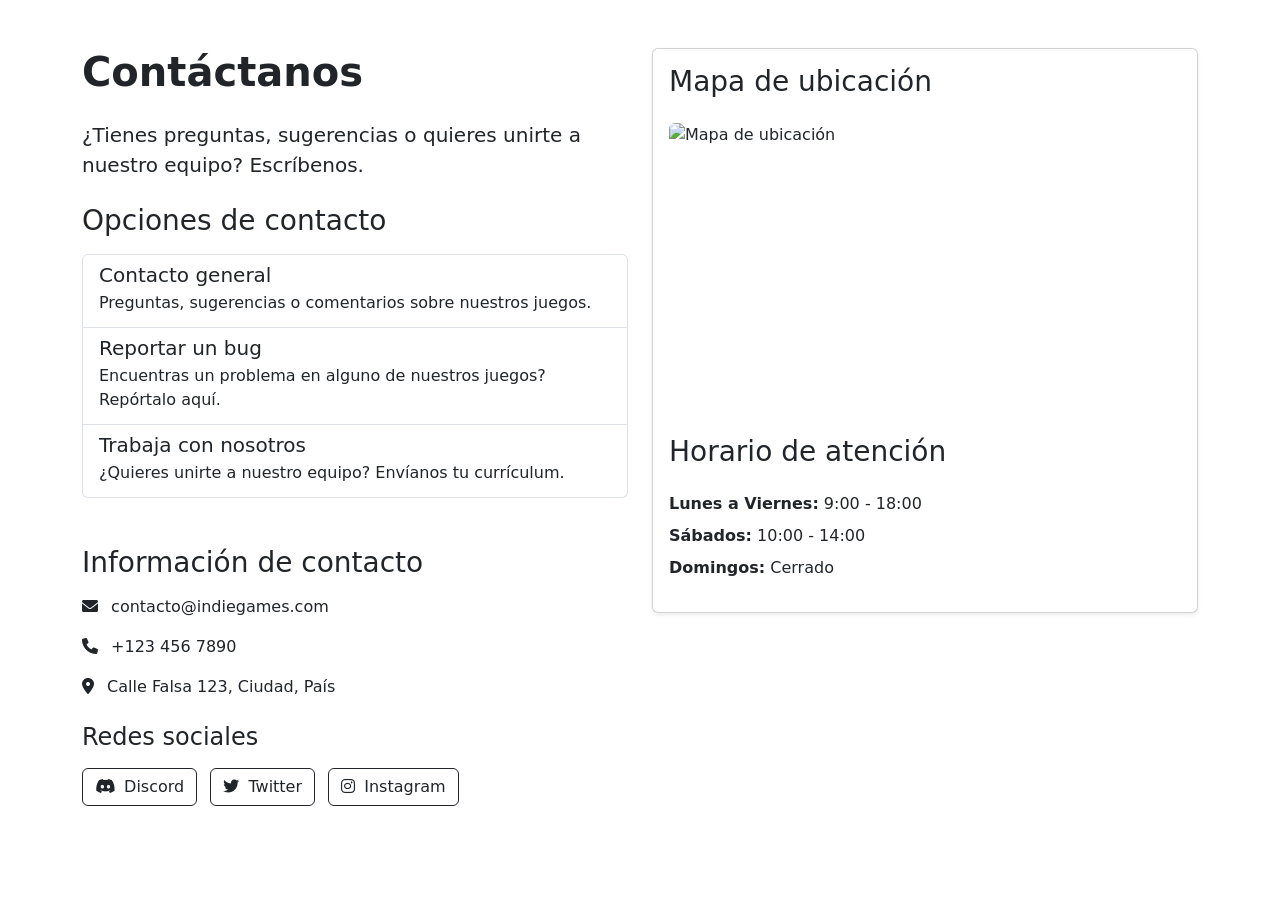
==== contact.html @ 78354c52 "Inicial" ====
<!DOCTYPE html>
<html lang="es">
<head>
    <meta charset="UTF-8">
    <meta name="viewport" content="width=device-width, initial-scale=1.0">
    <title>Contacto | Indie Games Studio</title>
    <link href="https://cdn.jsdelivr.net/npm/bootstrap@5.3.0-alpha1/dist/css/bootstrap.min.css" rel="stylesheet">
    <link rel="stylesheet" href="https://cdnjs.cloudflare.com/ajax/libs/font-awesome/6.0.0/css/all.min.css">
    <link rel="stylesheet" href="../css/style.css">
</head>
<body>
    <!-- Navbar (igual que en index.html) -->
    
    <main class="container my-5">
        <div class="row">
            <div class="col-lg-6">
                <h1 class="fw-bold mb-4">Contáctanos</h1>
                <p class="lead mb-4">¿Tienes preguntas, sugerencias o quieres unirte a nuestro equipo? Escríbenos.</p>
                
                <div class="mb-5">
                    <h3 class="mb-3">Opciones de contacto</h3>
                    <div class="list-group">
                        <a href="#" class="list-group-item list-group-item-action" data-bs-toggle="modal" data-bs-target="#contactModal" data-type="general">
                            <div class="d-flex w-100 justify-content-between">
                                <h5 class="mb-1">Contacto general</h5>
                            </div>
                            <p class="mb-1">Preguntas, sugerencias o comentarios sobre nuestros juegos.</p>
                        </a>
                        <a href="#" class="list-group-item list-group-item-action" data-bs-toggle="modal" data-bs-target="#contactModal" data-type="bug">
                            <div class="d-flex w-100 justify-content-between">
                                <h5 class="mb-1">Reportar un bug</h5>
                            </div>
                            <p class="mb-1">Encuentras un problema en alguno de nuestros juegos? Repórtalo aquí.</p>
                        </a>
                        <a href="#" class="list-group-item list-group-item-action" data-bs-toggle="modal" data-bs-target="#contactModal" data-type="job">
                            <div class="d-flex w-100 justify-content-between">
                                <h5 class="mb-1">Trabaja con nosotros</h5>
                            </div>
                            <p class="mb-1">¿Quieres unirte a nuestro equipo? Envíanos tu currículum.</p>
                        </a>
                    </div>
                </div>
                
                <div>
                    <h3 class="mb-3">Información de contacto</h3>
                    <ul class="list-unstyled">
                        <li class="mb-3"><i class="fas fa-envelope me-2"></i> contacto@indiegames.com</li>
                        <li class="mb-3"><i class="fas fa-phone me-2"></i> +123 456 7890</li>
                        <li class="mb-3"><i class="fas fa-map-marker-alt me-2"></i> Calle Falsa 123, Ciudad, País</li>
                    </ul>
                    
                    <h4 class="mt-4 mb-3">Redes sociales</h4>
                    <div class="social-icons">
                        <a href="#" class="btn btn-outline-dark me-2"><i class="fab fa-discord me-1"></i> Discord</a>
                        <a href="#" class="btn btn-outline-dark me-2"><i class="fab fa-twitter me-1"></i> Twitter</a>
                        <a href="#" class="btn btn-outline-dark"><i class="fab fa-instagram me-1"></i> Instagram</a>
                    </div>
                </div>
            </div>
            
            <div class="col-lg-6">
                <div class="card shadow-sm">
                    <div class="card-body">
                        <h3 class="card-title mb-4">Mapa de ubicación</h3>
                        <div class="ratio ratio-16x9 mb-4">
                            <!-- Mapa de Google Maps (simulado) -->
                            <img src="https://maps.googleapis.com/maps/api/staticmap?center=Calle+Falsa+123,Ciudad,País&zoom=15&size=600x300&maptype=roadmap&markers=color:red%7CCalle+Falsa+123,Ciudad,País&key=YOUR_API_KEY" alt="Mapa de ubicación" class="img-fluid rounded">
                        </div>
                        
                        <h3 class="card-title mb-4">Horario de atención</h3>
                        <ul class="list-unstyled">
                            <li class="mb-2"><strong>Lunes a Viernes:</strong> 9:00 - 18:00</li>
                            <li class="mb-2"><strong>Sábados:</strong> 10:00 - 14:00</li>
                            <li><strong>Domingos:</strong> Cerrado</li>
                        </ul>
                    </div>
                </div>
            </div>
        </div>
    </main>
    
    <!-- Modal de contacto -->
    <div class="modal fade" id="contactModal" tabindex="-1" aria-labelledby="contactModalLabel" aria-hidden="true">
        <div class="modal-dialog">
            <div class="modal-content">
                <div class="modal-header">
                    <h5 class="modal-title" id="contactModalLabel">Formulario de contacto</h5>
                    <button type="button" class="btn-close" data-bs-dismiss="modal" aria-label="Close"></button>
                </div>
                <div class="modal-body">
                    <form class="needs-validation" novalidate>
                        <input type="hidden" id="contactType" value="general">
                        
                        <div class="mb-3">
                            <label for="name" class="form-label">Nombre</label>
                            <input type="text" class="form-control" id="name" required>
                            <div class="invalid-feedback">
                                Por favor ingresa tu nombre.
                            </div>
                        </div>
                        
                        <div class="mb-3">
                            <label for="email" class="form-label">Correo electrónico</label>
                            <input type="email" class="form-control" id="email" required>
                            <div class="invalid-feedback">
                                Por favor ingresa un correo electrónico válido.
                            </div>
                        </div>
                        
                        <div class="mb-3" id="subjectField">
                            <label for="subject" class="form-label">Asunto</label>
                            <input type="text" class="form-control" id="subject" required>
                            <div class="invalid-feedback">
                                Por favor ingresa un asunto.
                            </div>
                        </div>
                        
                        <div class="mb-3" id="cvField" style="display: none;">
                            <label for="cv" class="form-label">Currículum (PDF)</label>
                            <input type="file" class="form-control" id="cv" accept=".pdf">
                        </div>
                        
                        <div class="mb-3">
                            <label for="message" class="form-label">Mensaje</label>
                            <textarea class="form-control" id="message" rows="5" required></textarea>
                            <div class="invalid-feedback">
                                Por favor escribe tu mensaje.
                            </div>
                        </div>
                        
                        <div class="d-grid">
                            <button type="submit" class="btn btn-primary">Enviar mensaje</button>
                        </div>
                    </form>
                </div>
            </div>
        </div>
    </div>
    
    <!-- Footer (igual que en index.html) -->
    
    <script src="https://cdn.jsdelivr.net/npm/bootstrap@5.3.0-alpha1/dist/js/bootstrap.bundle.min.js"></script>
    <script src="../js/main.js"></script>
    <script>
        // Configurar el modal según el tipo de contacto
        document.addEventListener('DOMContentLoaded', function() {
            const contactModal = document.getElementById('contactModal');
            
            contactModal.addEventListener('show.bs.modal', function(event) {
                const button = event.relatedTarget;
                const contactType = button.getAttribute('data-type');
                const modalTitle = contactModal.querySelector('.modal-title');
                const contactTypeField = contactModal.querySelector('#contactType');
                const subjectField = contactModal.querySelector('#subjectField');
                const cvField = contactModal.querySelector('#cvField');
                
                contactTypeField.value = contactType;
                
                switch(contactType) {
                    case 'general':
                        modalTitle.textContent = 'Contacto general';
                        subjectField.style.display = 'block';
                        cvField.style.display = 'none';
                        break;
                    case 'bug':
                        modalTitle.textContent = 'Reportar un bug';
                        subjectField.style.display = 'block';
                        cvField.style.display = 'none';
                        break;
                    case 'job':
                        modalTitle.textContent = 'Trabaja con nosotros';
                        subjectField.style.display = 'none';
                        cvField.style.display = 'block';
                        break;
                }
            });
            
            // Limpiar el formulario al cerrar el modal
            contactModal.addEventListener('hidden.bs.modal', function() {
                const form = contactModal.querySelector('form');
                form.classList.remove('was-validated');
                form.reset();
            });
        });
    </script>
</body>
</html>
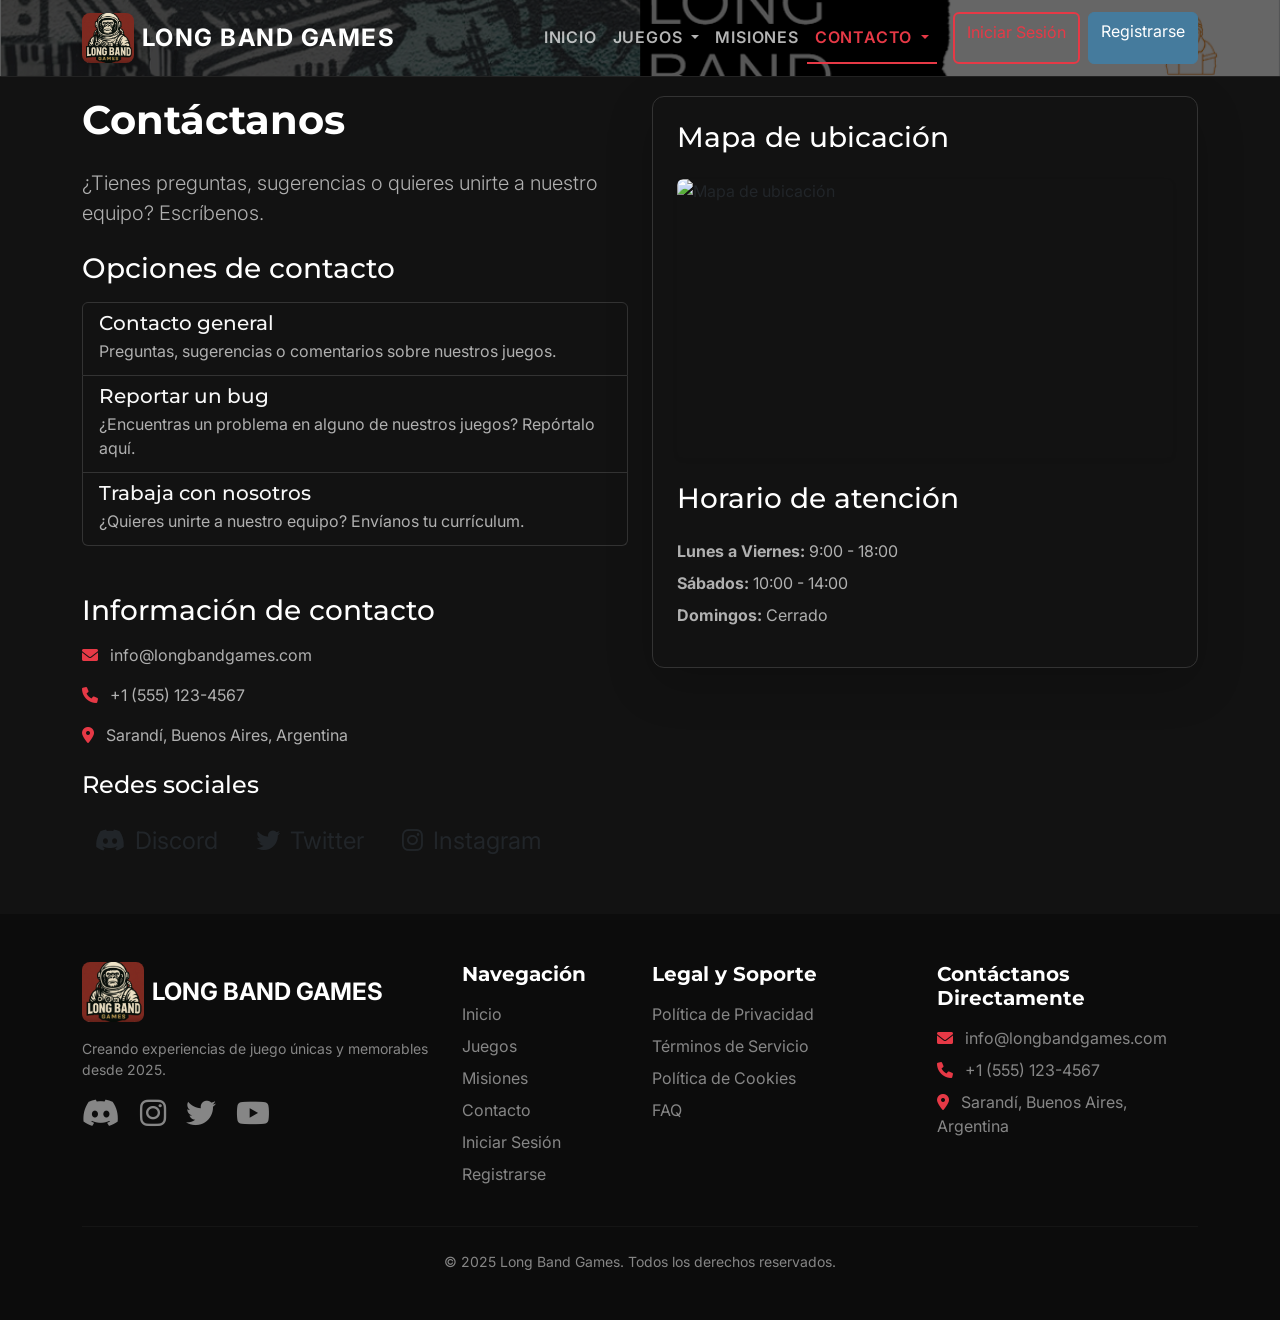
==== commit 93b8f7f0: "completed" ====
--- a/contact.html
+++ b/contact.html
@@ -3,76 +3,204 @@
 <head>
     <meta charset="UTF-8">
     <meta name="viewport" content="width=device-width, initial-scale=1.0">
-    <title>Contacto | Indie Games Studio</title>
+    <title>Contacto | Long Band Games</title>
+    <!-- Bootstrap 5 CSS -->
     <link href="https://cdn.jsdelivr.net/npm/bootstrap@5.3.0-alpha1/dist/css/bootstrap.min.css" rel="stylesheet">
+    <!-- Font Awesome para íconos -->
     <link rel="stylesheet" href="https://cdnjs.cloudflare.com/ajax/libs/font-awesome/6.0.0/css/all.min.css">
-    <link rel="stylesheet" href="../css/style.css">
+    <!-- Google Fonts (para tipografía profesional) -->
+    <link href="https://fonts.googleapis.com/css2?family=Montserrat:wght@700&family=Roboto:wght@400;700&family=Inter:wght@400;600;800&display=swap" rel="stylesheet">
+    <!-- CSS personalizado -->
+    <link rel="stylesheet" href="css/styles.css">
+    <style>
+        /* Estilos específicos para la página de Contacto */
+        .list-group-item {
+            background-color: var(--bs-dark-alt); /* Fondo oscuro para los ítems de lista */
+            border: 1px solid var(--bs-secondary-subtle); /* Borde sutil */
+            color: #e0e0e0; /* Color de texto por defecto */
+            transition: all 0.3s ease;
+        }
+        .list-group-item:hover,
+        .list-group-item.active {
+            background-color: var(--bs-red-section-alt); /* Fondo rojo oscuro en hover/activo */
+            border-color: var(--bs-red-primary); /* Borde rojo en hover/activo */
+            color: var(--bs-red-primary); /* Color de texto rojo en hover/activo */
+            transform: translateY(-3px);
+            box-shadow: 0 5px 15px rgba(0,0,0,0.3);
+        }
+        .list-group-item h5 {
+            color: #f8f8f8; /* Títulos dentro del list-group-item */
+        }
+        .list-group-item p {
+            color: var(--bs-muted-light); /* Párrafos dentro del list-group-item */
+        }
+
+        /* Estilos para el modal de contacto */
+        .modal-content {
+            background-color: var(--bs-dark-section); /* Fondo oscuro para el modal */
+            color: #e0e0e0;
+            border: 1px solid var(--bs-secondary-subtle);
+            border-radius: 0.75rem;
+            box-shadow: 0 8px 25px rgba(0,0,0,0.5);
+        }
+        .modal-header {
+            border-bottom: 1px solid var(--bs-secondary-subtle);
+        }
+        .modal-title {
+            color: #f8f8f8;
+        }
+        .modal-body {
+            padding: 2rem;
+        }
+        .btn-close {
+            filter: invert(1) grayscale(100%) brightness(200%); /* Hace el botón de cerrar blanco */
+        }
+        .form-label {
+            color: #e0e0e0;
+        }
+        .form-control {
+            background-color: #222;
+            border: 1px solid #444;
+            color: #e0e0e0;
+        }
+        .form-control:focus {
+            background-color: #222;
+            border-color: var(--bs-red-primary);
+            box-shadow: 0 0 0 0.25rem rgba(var(--bs-red-primary-rgb), .25);
+        }
+        .invalid-feedback {
+            color: var(--bs-red-primary); /* Color para mensajes de error de validación */
+        }
+    </style>
 </head>
-<body>
-    <!-- Navbar (igual que en index.html) -->
+<body class="bg-dark-alt text-white">
+    <!-- Navbar (Copia y pega la Navbar de tu index.html aquí) -->
+    <nav class="navbar navbar-expand-lg navbar-dark fixed-top">
+        <div class="container">
+            <a class="navbar-brand d-flex align-items-center" href="index.html">
+                <img src="assets/images/logo.png" alt="Long Band Games Logo" class="logo-navbar me-2">
+                <span class="fw-bold fs-4 text-uppercase d-none d-sm-block">Long Band Games</span>
+            </a>
+            <button class="navbar-toggler" type="button" data-bs-toggle="offcanvas" data-bs-target="#offcanvasNavbar" aria-controls="offcanvasNavbar">
+                <span class="navbar-toggler-icon"></span>
+            </button>
+            
+            <div class="offcanvas offcanvas-end text-bg-dark" tabindex="-1" id="offcanvasNavbar" aria-labelledby="offcanvasNavbarLabel">
+                <div class="offcanvas-header">
+                    <h5 class="offcanvas-title" id="offcanvasNavbarLabel">Menú</h5>
+                    <button type="button" class="btn-close btn-close-white" data-bs-dismiss="offcanvas" aria-label="Close"></button>
+                </div>
+                <div class="offcanvas-body">
+                    <ul class="navbar-nav justify-content-end flex-grow-1 pe-3">
+                        <li class="nav-item">
+                            <a class="nav-link" href="index.html">Inicio</a>
+                        </li>
+                        <li class="nav-item dropdown">
+                            <a class="nav-link dropdown-toggle" href="#" role="button" data-bs-toggle="dropdown" aria-expanded="false">
+                                Juegos
+                            </a>
+                            <ul class="dropdown-menu dropdown-menu-dark">
+                                <li><a class="dropdown-item" href="games.html#featured">Juegos Destacados</a></li>
+                                <li><a class="dropdown-item" href="games.html#all-games">Lista Cronológica</a></li>
+                                <li><hr class="dropdown-divider"></li>
+                                <li><a class="dropdown-item" href="games.html#upcoming">Próximos Lanzamientos</a></li>
+                            </ul>
+                        </li>
+                        <li class="nav-item">
+                            <a class="nav-link" href="missions.html">Misiones</a>
+                        </li>
+                        <li class="nav-item dropdown">
+                            <a class="nav-link dropdown-toggle active" aria-current="page" href="#" role="button" data-bs-toggle="dropdown" aria-expanded="false">
+                                Contacto
+                            </a>
+                            <ul class="dropdown-menu dropdown-menu-dark">
+                                <li><a class="dropdown-item" href="contact.html?type=job">Currículums</a></li>
+                                <li><a class="dropdown-item" href="contact.html?type=bug">Reportar Bugs</a></li>
+                                <li><hr class="dropdown-divider"></li>
+                                <li><a class="dropdown-item" href="contact.html?type=general">General</a></li>
+                            </ul>
+                        </li>
+                        <li class="nav-item d-lg-none">
+                            <a class="nav-link text-primary" href="login.html">Iniciar Sesión</a>
+                        </li>
+                        <li class="nav-item d-lg-none">
+                            <a class="nav-link text-info" href="register.html">Registrarse</a>
+                        </li>
+                    </ul>
+                    <div class="d-none d-lg-flex">
+                        <a href="login.html" class="btn btn-outline-light me-2 btn-custom-outline">Iniciar Sesión</a>
+                        <a href="register.html" class="btn btn-primary btn-custom-solid">Registrarse</a>
+                    </div>
+                </div>
+            </div>
+        </div>
+    </nav>
     
-    <main class="container my-5">
-        <div class="row">
-            <div class="col-lg-6">
-                <h1 class="fw-bold mb-4">Contáctanos</h1>
-                <p class="lead mb-4">¿Tienes preguntas, sugerencias o quieres unirte a nuestro equipo? Escríbenos.</p>
+    <main class="py-5 mt-5 bg-dark"> <!-- Añadir mt-5 para espacio de la navbar fija, y bg-dark para el fondo -->
+        <div class="container">
+            <div class="row">
+                <div class="col-lg-6">
+                    <h1 class="fw-bold mb-4 text-white">Contáctanos</h1>
+                    <p class="lead mb-4 text-muted-light">¿Tienes preguntas, sugerencias o quieres unirte a nuestro equipo? Escríbenos.</p>
+                    
+                    <div class="mb-5">
+                        <h3 class="mb-3 text-white">Opciones de contacto</h3>
+                        <div class="list-group">
+                            <a href="#" class="list-group-item list-group-item-action" data-bs-toggle="modal" data-bs-target="#contactModal" data-type="general">
+                                <div class="d-flex w-100 justify-content-between">
+                                    <h5 class="mb-1">Contacto general</h5>
+                                </div>
+                                <p class="mb-1">Preguntas, sugerencias o comentarios sobre nuestros juegos.</p>
+                            </a>
+                            <a href="#" class="list-group-item list-group-item-action" data-bs-toggle="modal" data-bs-target="#contactModal" data-type="bug">
+                                <div class="d-flex w-100 justify-content-between">
+                                    <h5 class="mb-1">Reportar un bug</h5>
+                                </div>
+                                <p class="mb-1">¿Encuentras un problema en alguno de nuestros juegos? Repórtalo aquí.</p>
+                            </a>
+                            <a href="#" class="list-group-item list-group-item-action" data-bs-toggle="modal" data-bs-target="#contactModal" data-type="job">
+                                <div class="d-flex w-100 justify-content-between">
+                                    <h5 class="mb-1">Trabaja con nosotros</h5>
+                                </div>
+                                <p class="mb-1">¿Quieres unirte a nuestro equipo? Envíanos tu currículum.</p>
+                            </a>
+                        </div>
+                    </div>
+                    
+                    <div>
+                        <h3 class="mb-3 text-white">Información de contacto</h3>
+                        <ul class="list-unstyled text-muted-light">
+                            <li class="mb-3"><i class="fas fa-envelope me-2 text-red-primary"></i> info@longbandgames.com</li>
+                            <li class="mb-3"><i class="fas fa-phone me-2 text-red-primary"></i> +1 (555) 123-4567</li>
+                            <li class="mb-3"><i class="fas fa-map-marker-alt me-2 text-red-primary"></i> Sarandí, Buenos Aires, Argentina</li>
+                        </ul>
+                        
+                        <h4 class="mt-4 mb-3 text-white">Redes sociales</h4>
+                        <div class="social-icons">
+                            <a href="#" class="btn btn-outline-dark-custom me-2"><i class="fab fa-discord me-1"></i> Discord</a>
+                            <a href="#" class="btn btn-outline-dark-custom me-2"><i class="fab fa-twitter me-1"></i> Twitter</a>
+                            <a href="#" class="btn btn-outline-dark-custom"><i class="fab fa-instagram me-1"></i> Instagram</a>
+                        </div>
+                    </div>
+                </div>
                 
-                <div class="mb-5">
-                    <h3 class="mb-3">Opciones de contacto</h3>
-                    <div class="list-group">
-                        <a href="#" class="list-group-item list-group-item-action" data-bs-toggle="modal" data-bs-target="#contactModal" data-type="general">
-                            <div class="d-flex w-100 justify-content-between">
-                                <h5 class="mb-1">Contacto general</h5>
-                            </div>
-                            <p class="mb-1">Preguntas, sugerencias o comentarios sobre nuestros juegos.</p>
-                        </a>
-                        <a href="#" class="list-group-item list-group-item-action" data-bs-toggle="modal" data-bs-target="#contactModal" data-type="bug">
-                            <div class="d-flex w-100 justify-content-between">
-                                <h5 class="mb-1">Reportar un bug</h5>
-                            </div>
-                            <p class="mb-1">Encuentras un problema en alguno de nuestros juegos? Repórtalo aquí.</p>
-                        </a>
-                        <a href="#" class="list-group-item list-group-item-action" data-bs-toggle="modal" data-bs-target="#contactModal" data-type="job">
-                            <div class="d-flex w-100 justify-content-between">
-                                <h5 class="mb-1">Trabaja con nosotros</h5>
-                            </div>
-                            <p class="mb-1">¿Quieres unirte a nuestro equipo? Envíanos tu currículum.</p>
-                        </a>
-                    </div>
-                </div>
-                
-                <div>
-                    <h3 class="mb-3">Información de contacto</h3>
-                    <ul class="list-unstyled">
-                        <li class="mb-3"><i class="fas fa-envelope me-2"></i> contacto@indiegames.com</li>
-                        <li class="mb-3"><i class="fas fa-phone me-2"></i> +123 456 7890</li>
-                        <li class="mb-3"><i class="fas fa-map-marker-alt me-2"></i> Calle Falsa 123, Ciudad, País</li>
-                    </ul>
-                    
-                    <h4 class="mt-4 mb-3">Redes sociales</h4>
-                    <div class="social-icons">
-                        <a href="#" class="btn btn-outline-dark me-2"><i class="fab fa-discord me-1"></i> Discord</a>
-                        <a href="#" class="btn btn-outline-dark me-2"><i class="fab fa-twitter me-1"></i> Twitter</a>
-                        <a href="#" class="btn btn-outline-dark"><i class="fab fa-instagram me-1"></i> Instagram</a>
-                    </div>
-                </div>
-            </div>
-            
-            <div class="col-lg-6">
-                <div class="card shadow-sm">
-                    <div class="card-body">
-                        <h3 class="card-title mb-4">Mapa de ubicación</h3>
-                        <div class="ratio ratio-16x9 mb-4">
-                            <!-- Mapa de Google Maps (simulado) -->
-                            <img src="https://maps.googleapis.com/maps/api/staticmap?center=Calle+Falsa+123,Ciudad,País&zoom=15&size=600x300&maptype=roadmap&markers=color:red%7CCalle+Falsa+123,Ciudad,País&key=YOUR_API_KEY" alt="Mapa de ubicación" class="img-fluid rounded">
-                        </div>
-                        
-                        <h3 class="card-title mb-4">Horario de atención</h3>
-                        <ul class="list-unstyled">
-                            <li class="mb-2"><strong>Lunes a Viernes:</strong> 9:00 - 18:00</li>
-                            <li class="mb-2"><strong>Sábados:</strong> 10:00 - 14:00</li>
-                            <li><strong>Domingos:</strong> Cerrado</li>
-                        </ul>
+                <div class="col-lg-6">
+                    <div class="card shadow-lg bg-dark-alt border-secondary-subtle">
+                        <div class="card-body p-4">
+                            <h3 class="card-title mb-4 text-white">Mapa de ubicación</h3>
+                            <div class="ratio ratio-16x9 mb-4 rounded shadow-sm overflow-hidden">
+                                <!-- Mapa de Google Maps (simulado) -->
+                                <!-- NOTA: Reemplaza YOUR_API_KEY con tu clave de API real de Google Maps para que funcione -->
+                                <img src="https://maps.googleapis.com/maps/api/staticmap?center=Sarandi,Buenos+Aires,Argentina&zoom=15&size=600x300&maptype=roadmap&markers=color:red%7CSarandi,Buenos+Aires,Argentina&key=YOUR_API_KEY" alt="Mapa de ubicación" class="img-fluid rounded">
+                            </div>
+                            
+                            <h3 class="card-title mb-4 text-white">Horario de atención</h3>
+                            <ul class="list-unstyled text-muted-light">
+                                <li class="mb-2"><strong>Lunes a Viernes:</strong> 9:00 - 18:00</li>
+                                <li class="mb-2"><strong>Sábados:</strong> 10:00 - 14:00</li>
+                                <li><strong>Domingos:</strong> Cerrado</li>
+                            </ul>
+                        </div>
                     </div>
                 </div>
             </div>
@@ -81,7 +209,7 @@
     
     <!-- Modal de contacto -->
     <div class="modal fade" id="contactModal" tabindex="-1" aria-labelledby="contactModalLabel" aria-hidden="true">
-        <div class="modal-dialog">
+        <div class="modal-dialog modal-dialog-centered">
             <div class="modal-content">
                 <div class="modal-header">
                     <h5 class="modal-title" id="contactModalLabel">Formulario de contacto</h5>
@@ -118,6 +246,9 @@
                         <div class="mb-3" id="cvField" style="display: none;">
                             <label for="cv" class="form-label">Currículum (PDF)</label>
                             <input type="file" class="form-control" id="cv" accept=".pdf">
+                            <div class="invalid-feedback">
+                                Por favor adjunta un archivo PDF.
+                            </div>
                         </div>
                         
                         <div class="mb-3">
@@ -129,7 +260,7 @@
                         </div>
                         
                         <div class="d-grid">
-                            <button type="submit" class="btn btn-primary">Enviar mensaje</button>
+                            <button type="submit" class="btn btn-red-primary">Enviar mensaje</button>
                         </div>
                     </form>
                 </div>
@@ -137,18 +268,83 @@
         </div>
     </div>
     
-    <!-- Footer (igual que en index.html) -->
+    <!-- Footer (Copia y pega el Footer de tu index.html aquí) -->
+    <footer class="bg-black text-white-50 py-5">
+        <div class="container">
+            <div class="row">
+                <div class="col-lg-4 mb-4 mb-lg-0">
+                    <a href="index.html" class="d-flex align-items-center mb-3 text-white text-decoration-none">
+                        <img src="assets/images/logo.png" alt="Long Band Games Logo" class="logo-footer me-2">
+                        <span class="fw-bold fs-4 text-uppercase">Long Band Games</span>
+                    </a>
+                    <p class="small">Creando experiencias de juego únicas y memorables desde 2025.</p>
+                    <div class="social-icons mt-3">
+                        <a href="#" class="text-white-50 me-3 hover-red"><i class="fab fa-discord fa-lg"></i></a>
+                        <a href="#" class="text-white-50 me-3 hover-red"><i class="fab fa-instagram fa-lg"></i></a>
+                        <a href="#" class="text-white-50 me-3 hover-red"><i class="fab fa-twitter fa-lg"></i></a>
+                        <a href="#" class="text-white-50 me-3 hover-red"><i class="fab fa-youtube fa-lg"></i></a>
+                    </div>
+                </div>
+                <div class="col-lg-2 col-md-4 mb-4 mb-lg-0">
+                    <h5 class="text-white fw-bold mb-3">Navegación</h5>
+                    <ul class="list-unstyled">
+                        <li class="mb-2"><a href="index.html" class="text-white-50 text-decoration-none hover-red">Inicio</a></li>
+                        <li class="mb-2"><a href="games.html" class="text-white-50 text-decoration-none hover-red">Juegos</a></li>
+                        <li class="mb-2"><a href="missions.html" class="text-white-50 text-decoration-none hover-red">Misiones</a></li>
+                        <li class="mb-2"><a href="contact.html" class="text-white-50 text-decoration-none hover-red">Contacto</a></li>
+                        <li class="mb-2"><a href="login.html" class="text-white-50 text-decoration-none hover-red">Iniciar Sesión</a></li>
+                        <li class="mb-2"><a href="register.html" class="text-white-50 text-decoration-none hover-red">Registrarse</a></li>
+                    </ul>
+                </div>
+                <div class="col-lg-3 col-md-4 mb-4 mb-lg-0">
+                    <h5 class="text-white fw-bold mb-3">Legal y Soporte</h5>
+                    <ul class="list-unstyled">
+                        <li class="mb-2"><a href="#" class="text-white-50 text-decoration-none hover-red">Política de Privacidad</a></li>
+                        <li class="mb-2"><a href="#" class="text-white-50 text-decoration-none hover-red">Términos de Servicio</a></li>
+                        <li class="mb-2"><a href="#" class="text-white-50 text-decoration-none hover-red">Política de Cookies</a></li>
+                        <li class="mb-2"><a href="#" class="text-white-50 text-decoration-none hover-red">FAQ</a></li>
+                    </ul>
+                </div>
+                <div class="col-lg-3 col-md-4">
+                    <h5 class="text-white fw-bold mb-3">Contáctanos Directamente</h5>
+                    <ul class="list-unstyled">
+                        <li class="mb-2"><i class="fas fa-envelope me-2 text-red-primary"></i> info@longbandgames.com</li>
+                        <li class="mb-2"><i class="fas fa-phone me-2 text-red-primary"></i> +1 (555) 123-4567</li>
+                        <li class="mb-2"><i class="fas fa-map-marker-alt me-2 text-red-primary"></i> Sarandí, Buenos Aires, Argentina</li>
+                    </ul>
+                </div>
+            </div>
+            <hr class="border-secondary-subtle my-4">
+            <div class="text-center small text-white-50">
+                &copy; 2025 Long Band Games. Todos los derechos reservados.
+            </div>
+        </div>
+    </footer>
     
     <script src="https://cdn.jsdelivr.net/npm/bootstrap@5.3.0-alpha1/dist/js/bootstrap.bundle.min.js"></script>
-    <script src="../js/main.js"></script>
+    <script src="js/main.js"></script>
     <script>
         // Configurar el modal según el tipo de contacto
         document.addEventListener('DOMContentLoaded', function() {
             const contactModal = document.getElementById('contactModal');
             
+            // Obtener el tipo de contacto de la URL al cargar la página
+            const urlParams = new URLSearchParams(window.location.search);
+            const initialContactType = urlParams.get('type');
+
+            if (initialContactType) {
+                // Simular el clic en el botón para activar el modal con el tipo correcto
+                const targetButton = document.querySelector(`[data-type="${initialContactType}"]`);
+                if (targetButton) {
+                    const modal = new bootstrap.Modal(contactModal);
+                    modal.show(targetButton);
+                }
+            }
+
             contactModal.addEventListener('show.bs.modal', function(event) {
-                const button = event.relatedTarget;
-                const contactType = button.getAttribute('data-type');
+                const button = event.relatedTarget || document.querySelector(`[data-type="${initialContactType}"]`); // Usar el botón que activó el modal o el de la URL
+                const contactType = button ? button.getAttribute('data-type') : 'general'; // Default a 'general' si no hay botón
+                
                 const modalTitle = contactModal.querySelector('.modal-title');
                 const contactTypeField = contactModal.querySelector('#contactType');
                 const subjectField = contactModal.querySelector('#subjectField');
@@ -156,21 +352,32 @@
                 
                 contactTypeField.value = contactType;
                 
+                // Resetear la validación y ocultar/mostrar campos
+                subjectField.style.display = 'none';
+                cvField.style.display = 'none';
+                contactModal.querySelector('form').classList.remove('was-validated');
+
+
                 switch(contactType) {
                     case 'general':
                         modalTitle.textContent = 'Contacto general';
                         subjectField.style.display = 'block';
-                        cvField.style.display = 'none';
+                        // Asegurarse de que el campo de asunto sea requerido para contacto general
+                        contactModal.querySelector('#subject').setAttribute('required', 'required');
+                        contactModal.querySelector('#cv').removeAttribute('required');
                         break;
                     case 'bug':
                         modalTitle.textContent = 'Reportar un bug';
                         subjectField.style.display = 'block';
-                        cvField.style.display = 'none';
+                        contactModal.querySelector('#subject').setAttribute('required', 'required');
+                        contactModal.querySelector('#cv').removeAttribute('required');
                         break;
                     case 'job':
                         modalTitle.textContent = 'Trabaja con nosotros';
-                        subjectField.style.display = 'none';
                         cvField.style.display = 'block';
+                        // Asegurarse de que el campo de CV sea requerido para trabajo
+                        contactModal.querySelector('#cv').setAttribute('required', 'required');
+                        contactModal.querySelector('#subject').removeAttribute('required');
                         break;
                 }
             });
@@ -180,7 +387,20 @@
                 const form = contactModal.querySelector('form');
                 form.classList.remove('was-validated');
                 form.reset();
+                // Asegurarse de resetear los atributos 'required' al estado inicial o por defecto
+                contactModal.querySelector('#subject').setAttribute('required', 'required');
+                contactModal.querySelector('#cv').removeAttribute('required');
             });
+
+            // Bootstrap 5 form validation
+            const form = contactModal.querySelector('form');
+            form.addEventListener('submit', function(event) {
+                if (!form.checkValidity()) {
+                    event.preventDefault();
+                    event.stopPropagation();
+                }
+                form.classList.add('was-validated');
+            }, false);
         });
     </script>
 </body>
--- a/css/styles.css
+++ b/css/styles.css
@@ -0,0 +1,427 @@
+@import url('https://fonts.googleapis.com/css2?family=Montserrat:wght@700&family=Roboto:wght@400;700&family=Inter:wght@400;600;800&display=swap');
+
+body {
+    font-family: 'Inter', sans-serif; /* Fuente principal para el cuerpo */
+    background-color: #1A0000; /* Fondo rojo muy oscuro, casi negro con un tinte */
+    color: #e0e0e0; /* Color de texto general */
+    overflow-x: hidden; /* Previene scroll horizontal */
+}
+
+h1, h2, h3, h4, h5, h6 {
+    font-family: 'Montserrat', sans-serif; /* Fuente para títulos, más impactante */
+    color: #f8f8f8; /* Color de títulos */
+}
+
+/* Colores personalizados (variables CSS) */
+:root {
+    --bs-red-primary: #e63946; /* Un rojo vibrante */
+    --bs-red-dark: #cc2a37; /* Rojo oscuro para hover/secciones */
+    --bs-blue-primary: #457b9d; /* Un azul para contrastes o acciones secundarias */
+    --bs-blue-dark: #376484;
+    --bs-dark-section: #121212; /* Gris oscuro para secciones */
+    --bs-red-section-alt: #2A0A0A; /* Rojo oscuro alternativo para secciones */
+    --bs-black: #0c0c0c; /* Más oscuro para footer y navbar */
+    --bs-secondary-subtle: #333; /* Para bordes y líneas sutiles */
+    --bs-muted-light: #b0b0b0; /* Texto secundario más claro */
+    --bs-navbar-bg-image: url('../assets/images/banner.png');
+}
+
+/* Clases de texto y fondo basadas en variables */
+.text-red-primary { color: var(--bs-red-primary) !important; }
+.bg-dark { background-color: var(--bs-dark-section) !important; } /* Sección gris oscuro */
+.bg-red-dark-alt { background-color: var(--bs-red-section-alt) !important; } /* Sección roja oscura alternativa */
+.bg-black { background-color: var(--bs-black) !important; } /* El más oscuro para footer/navbar */
+.border-secondary-subtle { border-color: var(--bs-secondary-subtle) !important; }
+.text-muted-light { color: var(--bs-muted-light) !important; }
+
+/* Botones personalizados */
+.btn-red-primary {
+    background-color: var(--bs-red-primary);
+    border-color: var(--bs-red-primary);
+    color: #fff;
+    transition: all 0.3s ease;
+}
+.btn-red-primary:hover {
+    background-color: var(--bs-red-dark);
+    border-color: var(--bs-red-dark);
+    transform: translateY(-2px);
+    box-shadow: 0 5px 15px rgba(0,0,0,0.3);
+}
+
+.btn-blue-primary {
+    background-color: var(--bs-blue-primary);
+    border-color: var(--bs-blue-primary);
+    color: #fff;
+    transition: all 0.3s ease;
+}
+.btn-blue-primary:hover {
+    background-color: var(--bs-blue-dark);
+    border-color: var(--bs-blue-dark);
+    transform: translateY(-2px);
+    box-shadow: 0 5px 15px rgba(0,0,0,0.3);
+}
+
+.btn-custom-outline {
+    border: 2px solid var(--bs-red-primary);
+    color: var(--bs-red-primary);
+    background-color: transparent;
+    transition: all 0.3s ease;
+}
+.btn-custom-outline:hover {
+    background-color: var(--bs-red-primary);
+    color: #fff;
+    transform: translateY(-2px);
+    box-shadow: 0 5px 15px rgba(0,0,0,0.3);
+}
+
+.btn-custom-solid {
+    background-color: var(--bs-blue-primary); /* Color para el botón de registro */
+    border-color: var(--bs-blue-primary);
+    color: #fff;
+    transition: all 0.3s ease;
+}
+.btn-custom-solid:hover {
+    background-color: var(--bs-blue-dark);
+    border-color: var(--bs-blue-dark);
+    transform: translateY(-2px);
+    box-shadow: 0 5px 15px rgba(0,0,0,0.3);
+}
+
+/* Navbar */
+.navbar {
+    /* Aquí se define la imagen de fondo para la navbar */
+    background-image: var(--bs-navbar-bg-image);
+    background-size: cover; /* Cubre toda el área de la navbar */
+    background-position: center; /* Centra la imagen */
+    background-repeat: no-repeat; /* Evita que la imagen se repita */
+    background-color: var(--bs-black); /* Color de respaldo si la imagen no carga */
+    border-bottom: 1px solid #222;
+}
+
+.navbar::before {
+    content: '';
+    position: absolute;
+    top: 0;
+    left: 0;
+    right: 0;
+    bottom: 0;
+    background-color: rgba(0, 0, 0, 0.6); /* Ajusta la opacidad (0.0 a 1.0) */
+    z-index: -1; /* Coloca el overlay detrás del contenido de la navbar */
+}
+
+.logo-navbar {
+    height: 50px; /* Tamaño del logo en la navbar */
+    border-radius: 8px; /* Bordes ligeramente redondeados */
+    box-shadow: 0 2px 10px rgba(0,0,0,0.2);
+    transition: transform 0.3s ease;
+}
+.logo-navbar:hover {
+    transform: scale(1.05);
+}
+
+.navbar-brand span {
+    letter-spacing: 1.5px; /* Espaciado entre letras para el texto del logo */
+}
+
+.navbar-nav .nav-link {
+    font-weight: 600; /* Semi-bold para enlaces de navegación */
+    text-transform: uppercase; /* Mayúsculas para los enlaces */
+    letter-spacing: 0.8px;
+    padding: 0.8rem 1.2rem;
+    transition: all 0.3s ease;
+    color: rgba(255,255,255,0.7); /* Color por defecto */
+}
+.navbar-nav .nav-link:hover,
+.navbar-nav .nav-link.active {
+    color: var(--bs-red-primary) !important; /* Resaltar al pasar el ratón y activo */
+}
+.navbar-nav .nav-link.active {
+    border-bottom: 2px solid var(--bs-red-primary); /* Subrayado para activo */
+}
+
+.dropdown-menu {
+    background-color: var(--bs-black);
+    border: 1px solid var(--bs-secondary-subtle);
+    border-radius: 0.5rem;
+    box-shadow: 0 8px 16px rgba(0,0,0,0.4);
+}
+.dropdown-menu .dropdown-item {
+    color: #e0e0e0;
+    transition: all 0.2s ease;
+}
+.dropdown-menu .dropdown-item:hover {
+    background-color: var(--bs-dark-section);
+    color: var(--bs-red-primary);
+}
+.dropdown-menu .dropdown-divider {
+    border-top-color: var(--bs-secondary-subtle);
+}
+
+/* Hero Section */
+.hero-section {
+    position: relative;
+    height: 100vh; /* Altura completa de la ventana */
+    background: url('../assets/images/hero-bg.jpg') no-repeat center center/cover; /* Imagen de fondo */
+    display: flex;
+    align-items: center;
+    justify-content: center;
+    text-shadow: 0 2px 8px rgba(0,0,0,0.6);
+    padding-top: 80px; /* Para compensar la navbar fija */
+}
+
+.hero-section::before {
+    content: '';
+    position: absolute;
+    top: 0;
+    left: 0;
+    right: 0;
+    bottom: 0;
+    background: linear-gradient(to top, rgba(0,0,0,0.8), rgba(0,0,0,0.4)); /* Degradado oscuro */
+    z-index: 0;
+}
+
+.hero-content {
+    animation: fadeInScale 1s ease-out forwards;
+    opacity: 0;
+    transform: scale(0.98);
+}
+.hero-content.is-visible {
+    opacity: 1;
+    transform: scale(1);
+}
+
+/* Animaciones */
+@keyframes fadeInScale {
+    from { opacity: 0; transform: scale(0.95); }
+    to { opacity: 1; transform: scale(1); }
+}
+@keyframes fadeInUp {
+    from { opacity: 0; transform: translateY(20px); }
+    to { opacity: 1; transform: translateY(0); }
+}
+.animate-fade-in-up { animation: fadeInUp 0.8s ease-out forwards; opacity: 0; }
+.delay-1 { animation-delay: 0.2s; }
+.delay-2 { animation-delay: 0.4s; }
+.delay-3 { animation-delay: 0.6s; }
+.delay-4 { animation-delay: 0.8s; }
+@keyframes fadeInLeft {
+    from { opacity: 0; transform: translateX(-30px); }
+    to { opacity: 1; transform: translateX(0); }
+}
+@keyframes fadeInRight {
+    from { opacity: 0; transform: translateX(30px); }
+    to { opacity: 1; transform: translateX(0); }
+}
+.animate-fade-in-left { animation: fadeInLeft 0.8s ease-out forwards; opacity: 0; }
+.animate-fade-in-right { animation: fadeInRight 0.8s ease-out forwards; opacity: 0; }
+
+
+/* Secciones Generales */
+section {
+    padding-top: 4rem;
+    padding-bottom: 4rem;
+}
+@media (min-width: 992px) {
+    section {
+        padding-top: 6rem;
+        padding-bottom: 6rem;
+    }
+}
+
+/* Estilos de Tarjetas (Cards) */
+.card {
+    background-color: var(--bs-dark-alt); /* Fondo de tarjeta gris oscuro */
+    border: 1px solid var(--bs-secondary-subtle);
+    border-radius: 0.75rem;
+    overflow: hidden;
+    transition: all 0.3s ease;
+    box-shadow: 0 4px 15px rgba(0,0,0,0.2);
+}
+.card-hover-effect:hover {
+    transform: translateY(-8px) scale(1.02);
+    box-shadow: 0 10px 25px rgba(0,0,0,0.4);
+    border-color: var(--bs-red-primary); /* Borde rojo al pasar el ratón */
+}
+.card-img-top {
+    height: 200px; /* Altura fija para las imágenes de las tarjetas de juego */
+    object-fit: cover; /* Asegura que la imagen cubra el área sin distorsionarse */
+}
+
+/* Estilos específicos para Misiones (desde missions.html) */
+.mission-card {
+    transition: all 0.3s ease;
+    border-left: 4px solid transparent;
+}
+
+.mission-card:hover {
+    transform: translateY(-3px);
+    box-shadow: 0 5px 15px rgba(0, 0, 0, 0.3);
+}
+
+.mission-card.completed {
+    border-left-color: var(--bs-red-primary);
+    background-color: rgba(var(--bs-red-primary-rgb), 0.08); /* Usa la variable RGB */
+}
+
+.mission-card.in-progress {
+    border-left-color: var(--bs-blue-primary);
+    background-color: rgba(var(--bs-blue-primary-rgb), 0.08); /* Usa la variable RGB */
+}
+
+.reward-badge {
+    background-color: var(--bs-red-primary);
+    color: white;
+}
+
+.progress {
+    height: 10px;
+    background-color: var(--bs-secondary-subtle);
+}
+.progress-bar {
+    background-color: var(--bs-red-primary);
+}
+
+/* Estilos específicos para la página de Juegos (games.html) */
+.game-filter {
+    background-color: var(--bs-dark-alt); /* Fondo oscuro para el filtro */
+    border-radius: 0.75rem; /* Bordes redondeados */
+    padding: 1.5rem;
+    border: 1px solid var(--bs-secondary-subtle); /* Borde sutil */
+    box-shadow: 0 4px 15px rgba(0,0,0,0.2);
+}
+
+/* Ajustes de color para los inputs y labels dentro del filtro */
+.game-filter .form-control {
+    background-color: #222;
+    border: 1px solid #444;
+    color: #e0e0e0;
+}
+.game-filter .form-control:focus {
+    border-color: var(--bs-red-primary);
+    box-shadow: 0 0 0 0.25rem rgba(var(--bs-red-primary-rgb), .25);
+}
+.game-filter .form-label,
+.game-filter .form-check-label {
+    color: var(--bs-muted-light);
+}
+.game-filter .form-check-input:checked {
+    background-color: var(--bs-red-primary);
+    border-color: var(--bs-red-primary);
+}
+.game-filter .form-check-input:focus {
+    box-shadow: 0 0 0 0.25rem rgba(var(--bs-red-primary-rgb), .25);
+}
+
+.badge-genre {
+    background-color: var(--bs-blue-primary); /* Usar azul primario para géneros */
+    color: white;
+}
+
+.badge-platform {
+    background-color: var(--bs-red-primary); /* Usar rojo primario para plataformas */
+    color: white;
+}
+
+/* Estilos para la paginación */
+.pagination .page-item .page-link {
+    background-color: var(--bs-dark-alt);
+    border-color: var(--bs-secondary-subtle);
+    color: var(--bs-muted-light);
+    transition: all 0.3s ease;
+    border-radius: 0.5rem; /* Bordes redondeados para los botones de paginación */
+    margin: 0 0.2rem; /* Espacio entre los botones */
+}
+.pagination .page-item .page-link:hover {
+    background-color: var(--bs-dark-section);
+    color: var(--bs-red-primary);
+    border-color: var(--bs-red-primary);
+}
+.pagination .page-item.active .page-link {
+    background-color: var(--bs-red-primary) !important;
+    border-color: var(--bs-red-primary) !important;
+    color: white !important;
+}
+.pagination .page-item.disabled .page-link {
+    background-color: var(--bs-dark-section) !important;
+    border-color: var(--bs-secondary-subtle) !important;
+    color: rgba(255,255,255,0.3) !important; /* Texto más tenue para deshabilitado */
+}
+
+/* Estilos específicos para la página de Contacto (contact.html) */
+.list-group-item {
+    background-color: var(--bs-dark-alt);
+    border: 1px solid var(--bs-secondary-subtle);
+    color: #e0e0e0;
+    transition: all 0.3s ease;
+}
+.list-group-item:hover,
+.list-group-item.active {
+    background-color: var(--bs-red-section-alt);
+    border-color: var(--bs-red-primary);
+    color: var(--bs-red-primary);
+    transform: translateY(-3px);
+    box-shadow: 0 5px 15px rgba(0,0,0,0.3);
+}
+.list-group-item h5 {
+    color: #f8f8f8;
+}
+.list-group-item p {
+    color: var(--bs-muted-light);
+}
+
+/* Estilos para el modal de contacto */
+.modal-content {
+    background-color: var(--bs-dark-section);
+    color: #e0e0e0;
+    border: 1px solid var(--bs-secondary-subtle);
+    border-radius: 0.75rem;
+    box-shadow: 0 8px 25px rgba(0,0,0,0.5);
+}
+.modal-header {
+    border-bottom: 1px solid var(--bs-secondary-subtle);
+}
+.modal-title {
+    color: #f8f8f8;
+}
+.modal-body {
+    padding: 2rem;
+}
+.btn-close {
+    filter: invert(1) grayscale(100%) brightness(200%); /* Hace el botón de cerrar blanco */
+}
+.form-label {
+    color: #e0e0e0;
+}
+.form-control {
+    background-color: #222;
+    border: 1px solid #444;
+    color: #e0e0e0;
+}
+.form-control:focus {
+    background-color: #222;
+    border-color: var(--bs-red-primary);
+    box-shadow: 0 0 0 0.25rem rgba(var(--bs-red-primary-rgb), .25);
+}
+.invalid-feedback {
+    color: var(--bs-red-primary);
+}
+
+/* Footer */
+.logo-footer {
+    height: 60px; /* Tamaño del logo en el footer */
+    border-radius: 8px;
+}
+.social-icons a {
+    font-size: 1.5rem;
+    transition: color 0.3s ease;
+}
+.social-icons a.hover-red:hover {
+    color: var(--bs-red-primary) !important;
+}
+.footer .list-unstyled a {
+    color: rgba(255,255,255,0.7);
+    transition: color 0.3s ease;
+}
+.footer .list-unstyled a.hover-red:hover {
+    color: var(--bs-red-primary) !important;
+}
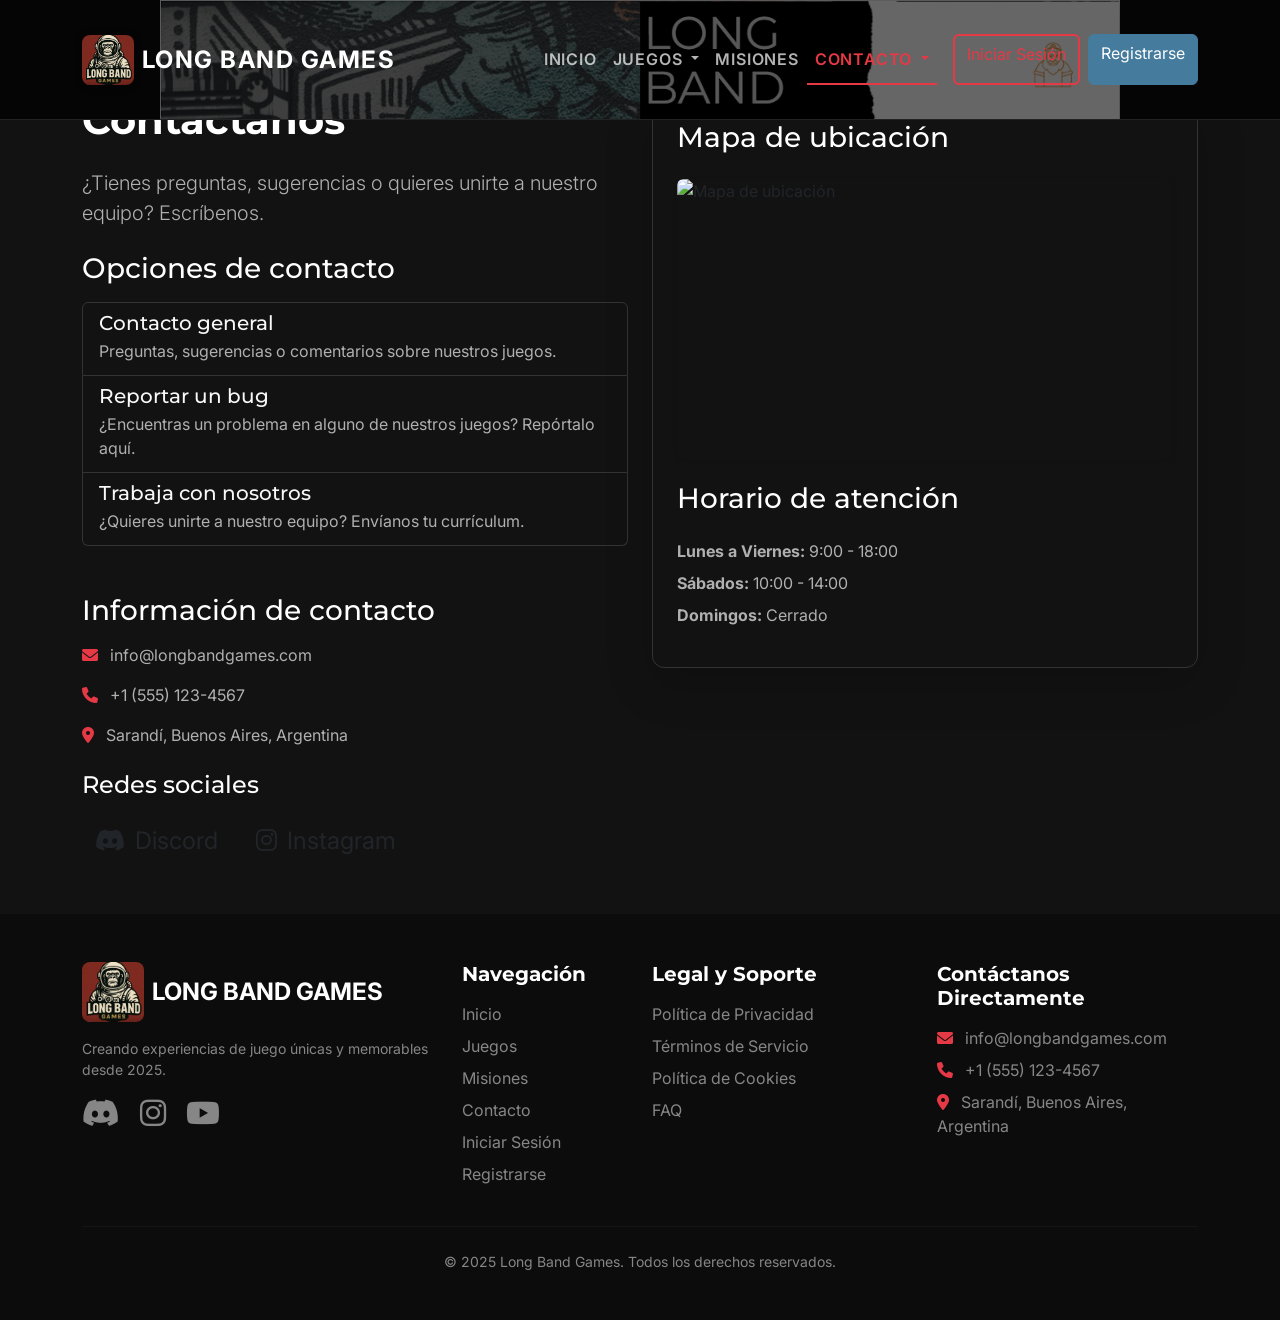
==== commit fd3271a0: "delete twiter" ====
--- a/contact.html
+++ b/contact.html
@@ -178,7 +178,6 @@
                         <h4 class="mt-4 mb-3 text-white">Redes sociales</h4>
                         <div class="social-icons">
                             <a href="#" class="btn btn-outline-dark-custom me-2"><i class="fab fa-discord me-1"></i> Discord</a>
-                            <a href="#" class="btn btn-outline-dark-custom me-2"><i class="fab fa-twitter me-1"></i> Twitter</a>
                             <a href="#" class="btn btn-outline-dark-custom"><i class="fab fa-instagram me-1"></i> Instagram</a>
                         </div>
                     </div>
@@ -281,7 +280,6 @@
                     <div class="social-icons mt-3">
                         <a href="#" class="text-white-50 me-3 hover-red"><i class="fab fa-discord fa-lg"></i></a>
                         <a href="#" class="text-white-50 me-3 hover-red"><i class="fab fa-instagram fa-lg"></i></a>
-                        <a href="#" class="text-white-50 me-3 hover-red"><i class="fab fa-twitter fa-lg"></i></a>
                         <a href="#" class="text-white-50 me-3 hover-red"><i class="fab fa-youtube fa-lg"></i></a>
                     </div>
                 </div>
--- a/css/styles.css
+++ b/css/styles.css
@@ -87,16 +87,17 @@
     box-shadow: 0 5px 15px rgba(0,0,0,0.3);
 }
 
-/* Navbar */
 .navbar {
-    /* Aquí se define la imagen de fondo para la navbar */
     background-image: var(--bs-navbar-bg-image);
-    background-size: cover; /* Cubre toda el área de la navbar */
-    background-position: center; /* Centra la imagen */
-    background-repeat: no-repeat; /* Evita que la imagen se repita */
-    background-color: var(--bs-black); /* Color de respaldo si la imagen no carga */
+    background-size: contain; 
+    background-position: center;
+    background-repeat: no-repeat;
+    background-color: var(--bs-black);
+    min-height: 120px; /* Ajusta según necesites */
     border-bottom: 1px solid #222;
 }
+
+
 
 .navbar::before {
     content: '';
@@ -108,6 +109,8 @@
     background-color: rgba(0, 0, 0, 0.6); /* Ajusta la opacidad (0.0 a 1.0) */
     z-index: -1; /* Coloca el overlay detrás del contenido de la navbar */
 }
+
+
 
 .logo-navbar {
     height: 50px; /* Tamaño del logo en la navbar */
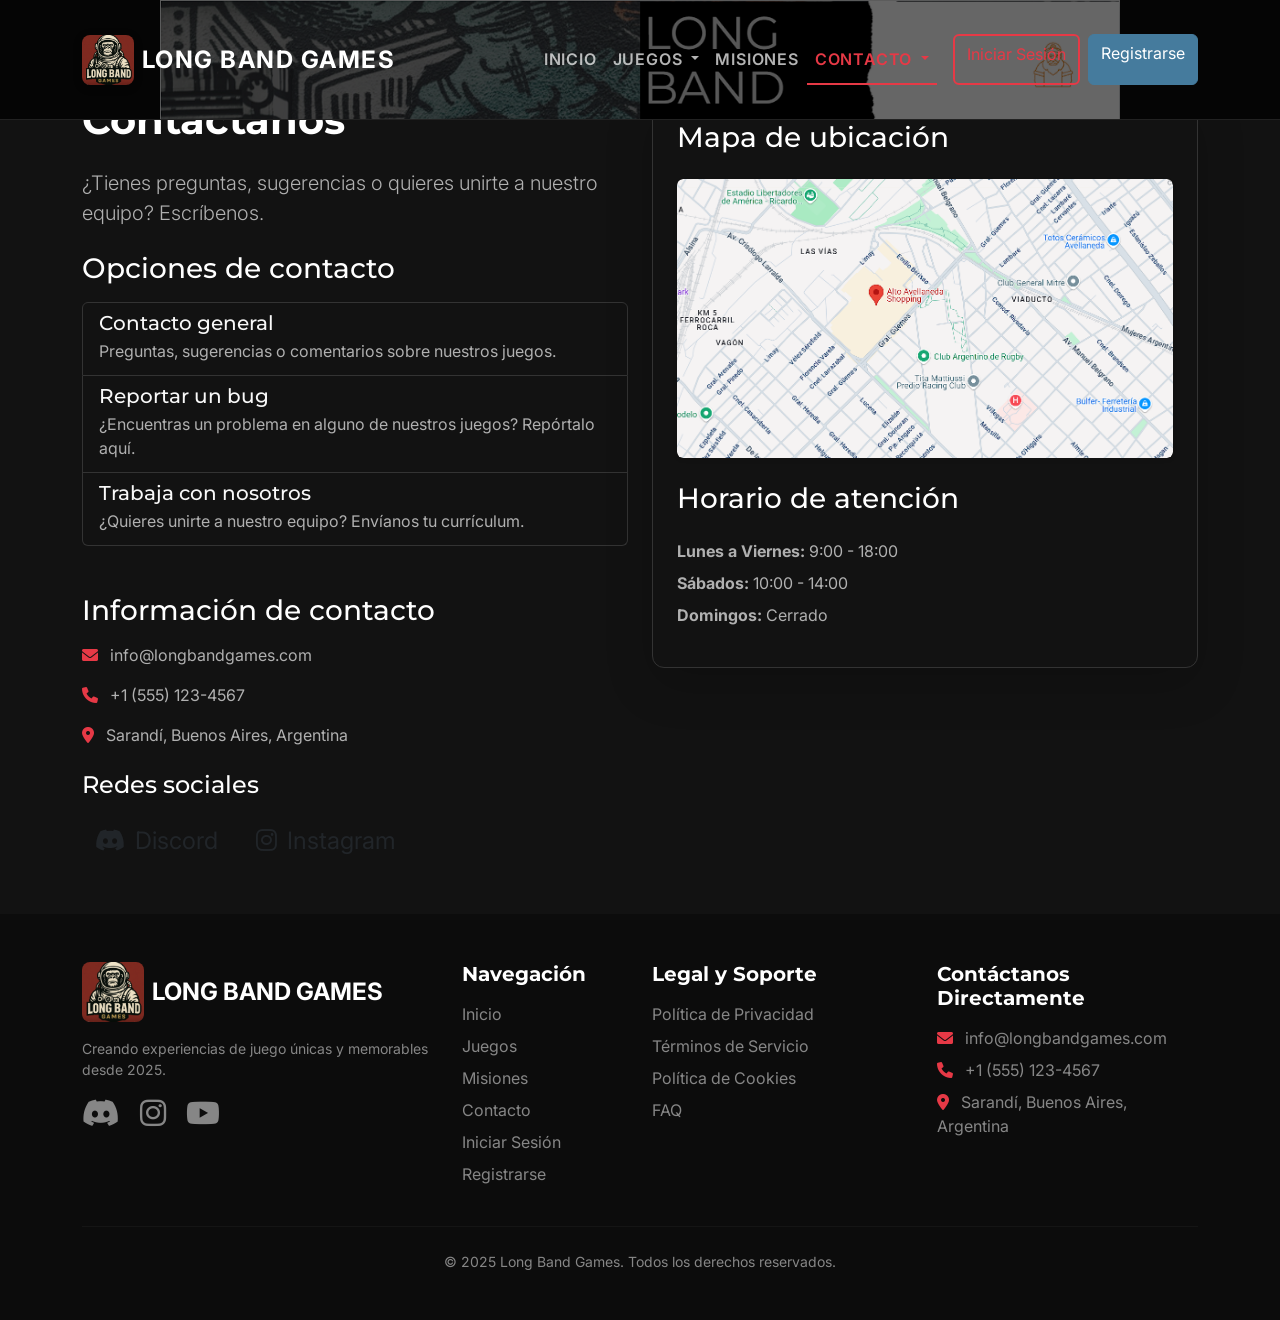
==== commit ab647694: "mapa" ====
--- a/contact.html
+++ b/contact.html
@@ -190,7 +190,7 @@
                             <div class="ratio ratio-16x9 mb-4 rounded shadow-sm overflow-hidden">
                                 <!-- Mapa de Google Maps (simulado) -->
                                 <!-- NOTA: Reemplaza YOUR_API_KEY con tu clave de API real de Google Maps para que funcione -->
-                                <img src="https://maps.googleapis.com/maps/api/staticmap?center=Sarandi,Buenos+Aires,Argentina&zoom=15&size=600x300&maptype=roadmap&markers=color:red%7CSarandi,Buenos+Aires,Argentina&key=YOUR_API_KEY" alt="Mapa de ubicación" class="img-fluid rounded">
+                                <img src="assets/images/mapas.png" class="img-fluid rounded">
                             </div>
                             
                             <h3 class="card-title mb-4 text-white">Horario de atención</h3>
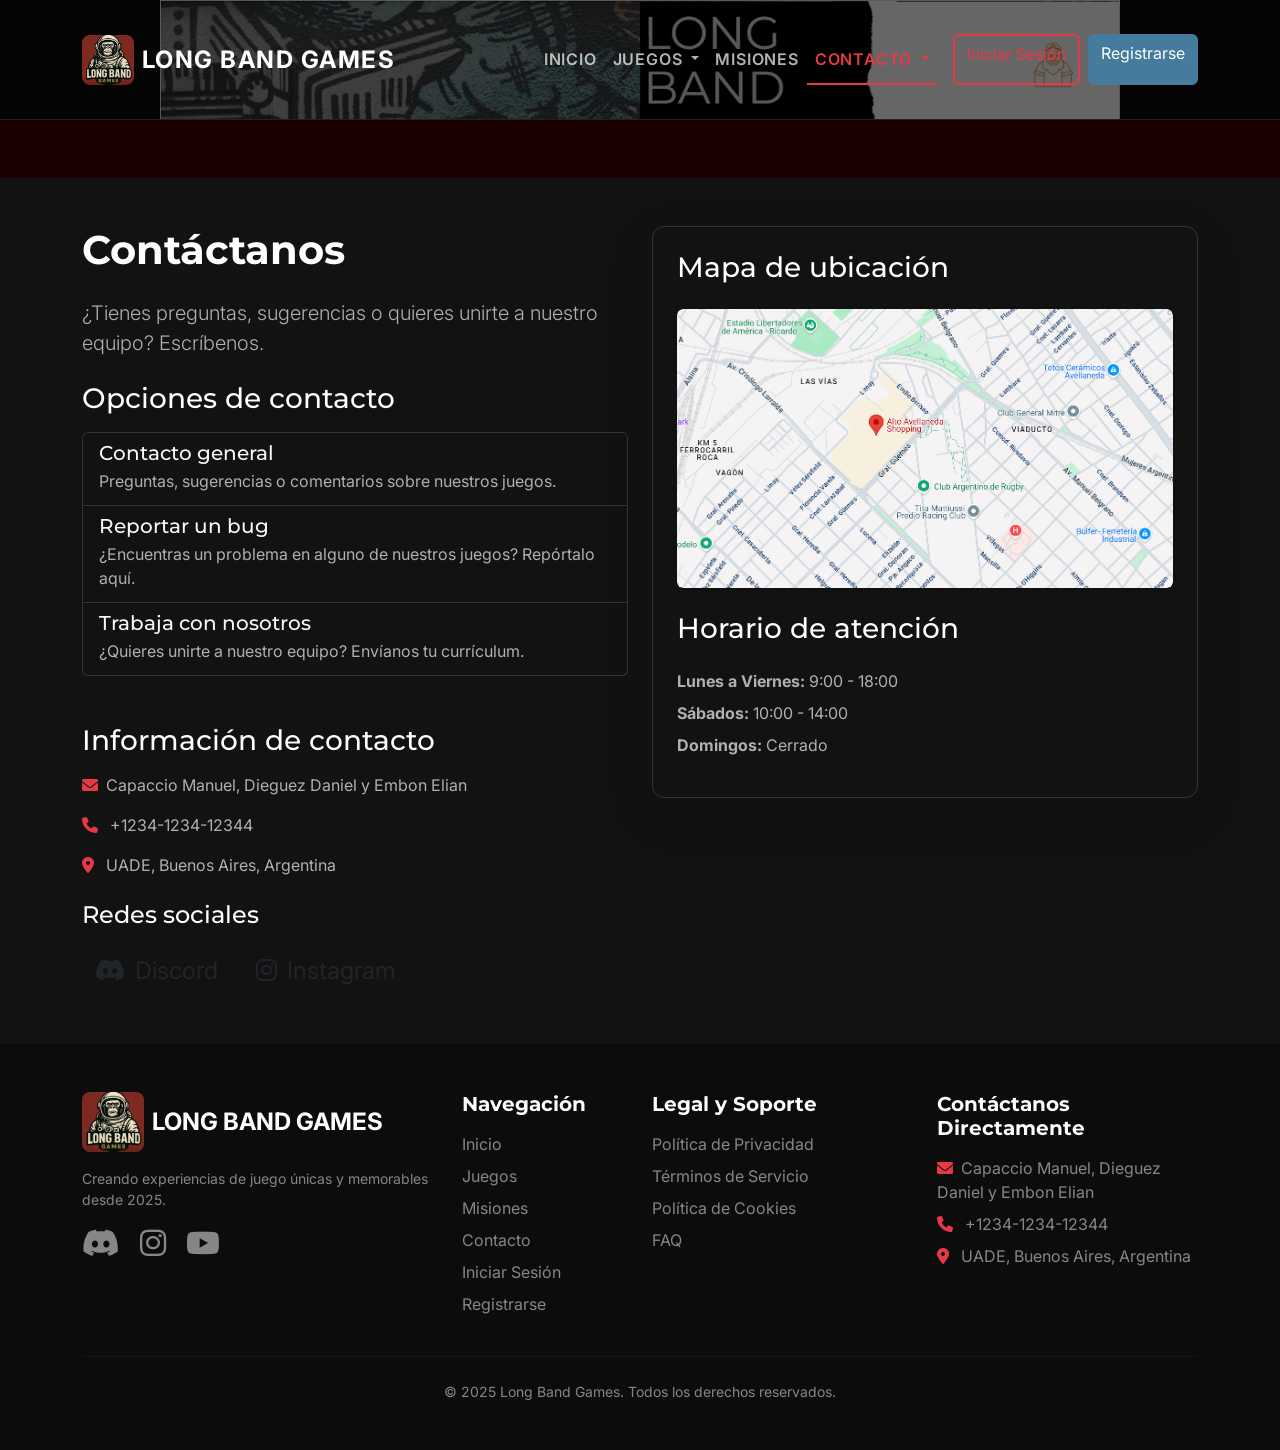
==== commit cca65782: "Fixes" ====
--- a/contact.html
+++ b/contact.html
@@ -170,9 +170,9 @@
                     <div>
                         <h3 class="mb-3 text-white">Información de contacto</h3>
                         <ul class="list-unstyled text-muted-light">
-                            <li class="mb-3"><i class="fas fa-envelope me-2 text-red-primary"></i> info@longbandgames.com</li>
-                            <li class="mb-3"><i class="fas fa-phone me-2 text-red-primary"></i> +1 (555) 123-4567</li>
-                            <li class="mb-3"><i class="fas fa-map-marker-alt me-2 text-red-primary"></i> Sarandí, Buenos Aires, Argentina</li>
+                            <li class="mb-3"><i class="fas fa-envelope me-2 text-red-primary"></i>Capaccio Manuel, Dieguez Daniel y Embon Elian</li>
+                            <li class="mb-3"><i class="fas fa-phone me-2 text-red-primary"></i> +1234-1234-12344</li>
+                            <li class="mb-3"><i class="fas fa-map-marker-alt me-2 text-red-primary"></i> UADE, Buenos Aires, Argentina</li>                          
                         </ul>
                         
                         <h4 class="mt-4 mb-3 text-white">Redes sociales</h4>
@@ -188,8 +188,7 @@
                         <div class="card-body p-4">
                             <h3 class="card-title mb-4 text-white">Mapa de ubicación</h3>
                             <div class="ratio ratio-16x9 mb-4 rounded shadow-sm overflow-hidden">
-                                <!-- Mapa de Google Maps (simulado) -->
-                                <!-- NOTA: Reemplaza YOUR_API_KEY con tu clave de API real de Google Maps para que funcione -->
+                                
                                 <img src="assets/images/mapas.png" class="img-fluid rounded">
                             </div>
                             
@@ -306,9 +305,9 @@
                 <div class="col-lg-3 col-md-4">
                     <h5 class="text-white fw-bold mb-3">Contáctanos Directamente</h5>
                     <ul class="list-unstyled">
-                        <li class="mb-2"><i class="fas fa-envelope me-2 text-red-primary"></i> info@longbandgames.com</li>
-                        <li class="mb-2"><i class="fas fa-phone me-2 text-red-primary"></i> +1 (555) 123-4567</li>
-                        <li class="mb-2"><i class="fas fa-map-marker-alt me-2 text-red-primary"></i> Sarandí, Buenos Aires, Argentina</li>
+                        <li class="mb-2"><i class="fas fa-envelope me-2 text-red-primary"></i>Capaccio Manuel, Dieguez Daniel y Embon Elian</li>
+                        <li class="mb-2"><i class="fas fa-phone me-2 text-red-primary"></i> +1234-1234-12344</li>
+                        <li class="mb-2"><i class="fas fa-map-marker-alt me-2 text-red-primary"></i> UADE, Buenos Aires, Argentina</li>
                     </ul>
                 </div>
             </div>
--- a/css/styles.css
+++ b/css/styles.css
@@ -5,6 +5,7 @@
     background-color: #1A0000; /* Fondo rojo muy oscuro, casi negro con un tinte */
     color: #e0e0e0; /* Color de texto general */
     overflow-x: hidden; /* Previene scroll horizontal */
+    padding-top: calc(var(--navbar-height) + 10px); /* margen visual extra */
 }
 
 h1, h2, h3, h4, h5, h6 {
@@ -14,6 +15,7 @@
 
 /* Colores personalizados (variables CSS) */
 :root {
+    --navbar-height: 120px;
     --bs-red-primary: #e63946; /* Un rojo vibrante */
     --bs-red-dark: #cc2a37; /* Rojo oscuro para hover/secciones */
     --bs-blue-primary: #457b9d; /* Un azul para contrastes o acciones secundarias */
